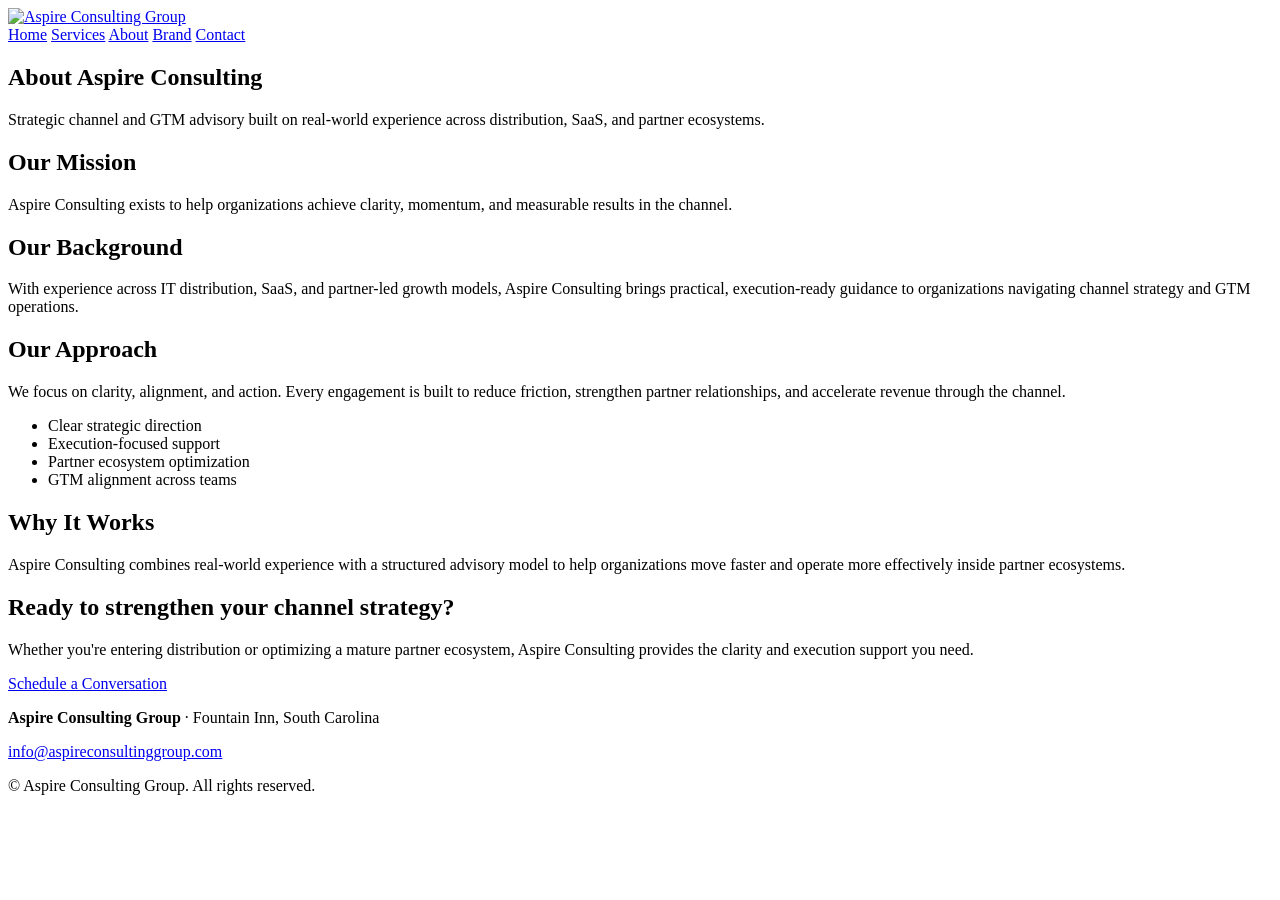
==== about.html @ 13d5f24e "Create Aspire Consulting about page" ====
<!DOCTYPE html>
<html lang="en">
<head>
    <meta charset="UTF-8">
    <title>About – Aspire Consulting</title>
    <meta name="viewport" content="width=device-width, initial-scale=1">
    <meta name="description" content="Learn about Aspire Consulting, our mission, background, and experience in IT distribution and channel ecosystems.">
    <link rel="stylesheet" href="style.css">
</head>

<body>
    <header class="site-header">
        <div class="logo-wrap">
            <a href="index.html" aria-label="Aspire Consulting home">
                <img src="Aspire_Consulting_Logo.jpg" alt="Aspire Consulting Group" class="site-logo">
            </a>
        </div>
        <nav class="main-nav" aria-label="Main navigation">
            <a href="index.html" class="nav-link">Home</a>
            <a href="services.html" class="nav-link">Services</a>
            <a href="about.html" class="nav-link active" aria-current="page">About</a>
            <a href="brand.html" class="nav-link">Brand</a>
            <a href="contact.html" class="nav-link nav-cta">Contact</a>
        </nav>
    </header>

    <main>
        <section class="page-header">
            <div class="page-header-inner">
                <h1>About Aspire Consulting</h1>
                <p class="page-subtitle">
                    Strategic channel and GTM advisory built on real-world experience across distribution, SaaS, and partner ecosystems.
                </p>
            </div>
        </section>

        <section class="section">
            <div class="section-inner">
                <h2>Our Mission</h2>
                <p>
                    Aspire Consulting exists to help organizations achieve clarity, momentum, and measurable results in the channel.
                </p>

                <h2>Our Background</h2>
                <p>
                    With experience across IT distribution, SaaS, and partner-led growth models, Aspire Consulting brings practical,
                    execution-ready guidance to organizations navigating channel strategy and GTM operations.
                </p>

                <h2>Our Approach</h2>
                <p>
                    We focus on clarity, alignment, and action. Every engagement is built to reduce friction, strengthen partner
                    relationships, and accelerate revenue through the channel.
                </p>

                <ul class="bullet-columns">
                    <li>Clear strategic direction</li>
                    <li>Execution-focused support</li>
                    <li>Partner ecosystem optimization</li>
                    <li>GTM alignment across teams</li>
                </ul>

                <h2>Why It Works</h2>
                <p>
                    Aspire Consulting combines real-world experience with a structured advisory model to help organizations move faster
                    and operate more effectively inside partner ecosystems.
                </p>
            </div>
        </section>

        <section class="section section-alt">
            <div class="section-inner">
                <h2>Ready to strengthen your channel strategy?</h2>
                <p>
                    Whether you're entering distribution or optimizing a mature partner ecosystem, Aspire Consulting provides the clarity
                    and execution support you need.
                </p>
                <a href="contact.html" class="btn-primary">Schedule a Conversation</a>
            </div>
        </section>
    </main>

    <footer class="site-footer">
        <div class="footer-inner">
            <p><strong>Aspire Consulting Group</strong> · Fountain Inn, South Carolina</p>
            <p><a href="mailto:info@aspireconsultinggroup.com">info@aspireconsultinggroup.com</a></p>
            <p class="footer-small">© Aspire Consulting Group. All rights reserved.</p>
        </div>
    </footer>
</body>
</html>
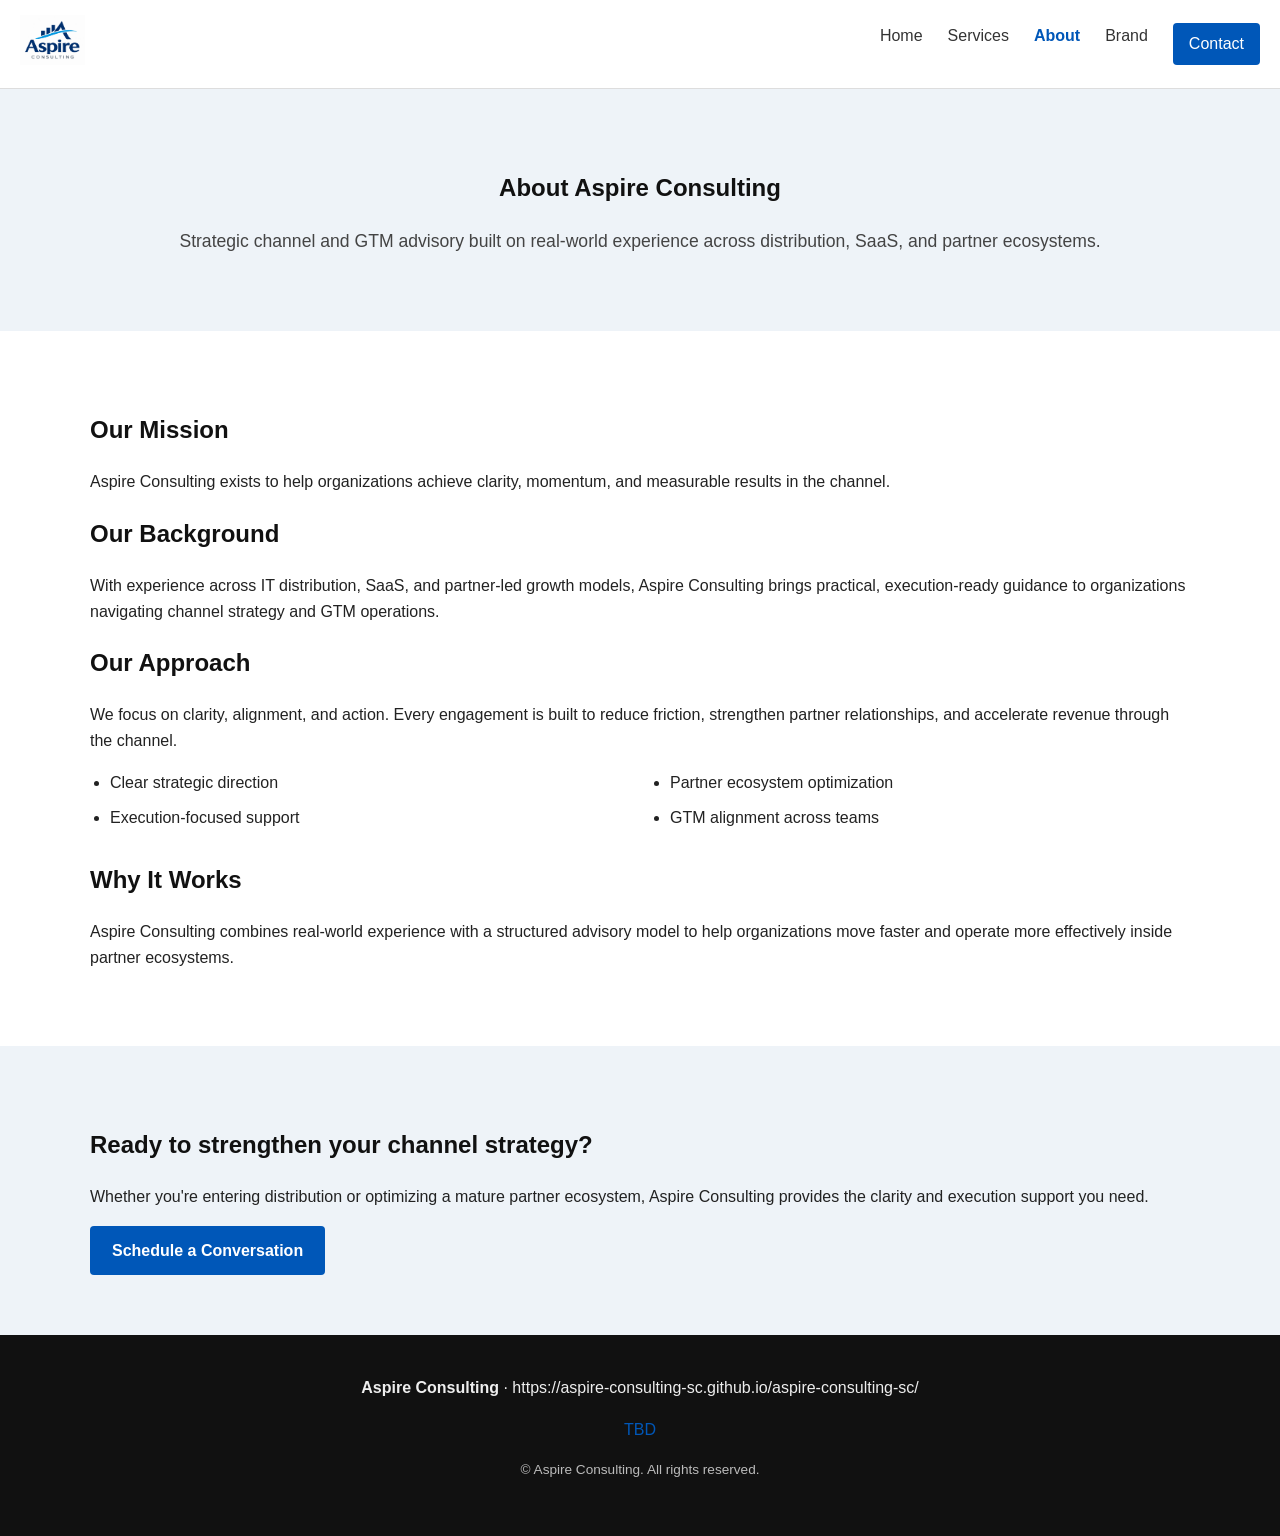
==== commit 9ee465bf: "Update footer and logo details in about.html" ====
--- a/about.html
+++ b/about.html
@@ -12,7 +12,7 @@
     <header class="site-header">
         <div class="logo-wrap">
             <a href="index.html" aria-label="Aspire Consulting home">
-                <img src="Aspire_Consulting_Logo.jpg" alt="Aspire Consulting Group" class="site-logo">
+                <img src="Aspire_Consulting_Logo.jpg" alt="Aspire Consulting" class="site-logo">
             </a>
         </div>
         <nav class="main-nav" aria-label="Main navigation">
@@ -82,9 +82,9 @@
 
     <footer class="site-footer">
         <div class="footer-inner">
-            <p><strong>Aspire Consulting Group</strong> · Fountain Inn, South Carolina</p>
-            <p><a href="mailto:info@aspireconsultinggroup.com">info@aspireconsultinggroup.com</a></p>
-            <p class="footer-small">© Aspire Consulting Group. All rights reserved.</p>
+            <p><strong>Aspire Consulting</strong> · https://aspire-consulting-sc.github.io/aspire-consulting-sc/</p>
+            <p><a href="mailto:TBD">TBD</a></p>
+            <p class="footer-small">© Aspire Consulting. All rights reserved.</p>
         </div>
     </footer>
 </body>
--- a/style.css
+++ b/style.css
@@ -0,0 +1,297 @@
+/* --------------------------------------------------
+   Global Styles
+-------------------------------------------------- */
+
+body {
+    margin: 0;
+    font-family: "Inter", Arial, sans-serif;
+    background: #f9f9f9;
+    color: #222;
+    line-height: 1.6;
+}
+
+h1, h2, h3 {
+    font-weight: 600;
+    color: #111;
+}
+
+p {
+    margin: 0 0 1rem;
+}
+
+a {
+    color: #0057b8;
+    text-decoration: none;
+}
+
+a:hover {
+    text-decoration: underline;
+}
+
+/* --------------------------------------------------
+   Layout Containers
+-------------------------------------------------- */
+
+.section {
+    padding: 60px 20px;
+    background: #fff;
+}
+
+.section-alt {
+    padding: 60px 20px;
+    background: #eef3f8;
+}
+
+.section-inner,
+.page-header-inner,
+.footer-inner {
+    max-width: 1100px;
+    margin: 0 auto;
+}
+
+/* --------------------------------------------------
+   Header & Navigation
+-------------------------------------------------- */
+
+.site-header {
+    background: #ffffff;
+    border-bottom: 1px solid #ddd;
+    padding: 15px 20px;
+    display: flex;
+    align-items: center;
+    justify-content: space-between;
+}
+
+.logo-wrap {
+    display: flex;
+    align-items: center;
+}
+
+/* Desktop logo size */
+.site-logo {
+    height: 50px;
+    width: auto;
+}
+
+.main-nav {
+    display: flex;
+    gap: 25px;
+}
+
+.nav-link {
+    font-weight: 500;
+    color: #333;
+}
+
+.nav-link:hover {
+    color: #0057b8;
+}
+
+.nav-link.active {
+    color: #0057b8;
+    font-weight: 600;
+}
+
+.nav-cta {
+    padding: 8px 16px;
+    background: #0057b8;
+    color: #fff !important;
+    border-radius: 4px;
+}
+
+.nav-cta:hover {
+    background: #003f82;
+}
+
+/* --------------------------------------------------
+   Hero Section
+-------------------------------------------------- */
+
+.hero {
+    background: #0057b8;
+    color: #fff;
+    padding: 100px 20px;
+    text-align: center;
+}
+
+.hero-inner {
+    max-width: 900px;
+    margin: 0 auto;
+}
+
+.hero-subtitle {
+    font-size: 1.2rem;
+    margin-bottom: 30px;
+}
+
+/* --------------------------------------------------
+   Buttons
+-------------------------------------------------- */
+
+.btn-primary {
+    display: inline-block;
+    padding: 12px 22px;
+    background: #0057b8;
+    color: #fff;
+    border-radius: 4px;
+    font-weight: 600;
+    margin-right: 10px;
+}
+
+.btn-primary:hover {
+    background: #003f82;
+}
+
+.btn-secondary {
+    display: inline-block;
+    padding: 12px 22px;
+    background: #fff;
+    color: #0057b8;
+    border: 2px solid #0057b8;
+    border-radius: 4px;
+    font-weight: 600;
+}
+
+.btn-secondary:hover {
+    background: #eef3f8;
+}
+
+/* --------------------------------------------------
+   Page Header
+-------------------------------------------------- */
+
+.page-header {
+    background: #eef3f8;
+    padding: 60px 20px;
+    text-align: center;
+}
+
+.page-subtitle {
+    font-size: 1.1rem;
+    color: #444;
+}
+
+/* --------------------------------------------------
+   Cards & Grids
+-------------------------------------------------- */
+
+.grid-3 {
+    display: grid;
+    grid-template-columns: repeat(auto-fit, minmax(280px, 1fr));
+    gap: 25px;
+    margin-top: 40px;
+}
+
+.card {
+    background: #fff;
+    padding: 25px;
+    border-radius: 6px;
+    border: 1px solid #ddd;
+    box-shadow: 0 2px 4px rgba(0,0,0,0.05);
+}
+
+.card h3 {
+    margin-top: 0;
+}
+
+/* --------------------------------------------------
+   Bullet Columns
+-------------------------------------------------- */
+
+.bullet-columns {
+    columns: 2;
+    column-gap: 40px;
+    list-style: disc;
+    padding-left: 20px;
+}
+
+.bullet-columns li {
+    margin-bottom: 10px;
+}
+
+/* --------------------------------------------------
+   Contact Page
+-------------------------------------------------- */
+
+.contact-grid {
+    display: grid;
+    grid-template-columns: repeat(auto-fit, minmax(320px, 1fr));
+    gap: 40px;
+    margin-top: 40px;
+}
+
+.contact-form input,
+.contact-form textarea {
+    width: 100%;
+    padding: 12px;
+    margin-bottom: 15px;
+    border-radius: 4px;
+    border: 1px solid #ccc;
+    font-size: 1rem;
+}
+
+.contact-form textarea {
+    height: 140px;
+    resize: vertical;
+}
+
+/* --------------------------------------------------
+   Footer
+-------------------------------------------------- */
+
+.site-footer {
+    background: #111;
+    color: #eee;
+    padding: 40px 20px;
+    text-align: center;
+}
+
+.footer-small {
+    font-size: 0.85rem;
+    color: #bbb;
+}
+
+/* --------------------------------------------------
+   Mobile Optimization
+-------------------------------------------------- */
+
+@media (max-width: 600px) {
+
+    /* Smaller logo */
+    .site-logo {
+        height: 45px;
+    }
+
+    /* Tighter nav spacing */
+    .main-nav {
+        gap: 12px;
+    }
+
+    .nav-link {
+        font-size: 0.9rem;
+    }
+
+    .nav-cta {
+        padding: 6px 12px;
+        font-size: 0.9rem;
+    }
+
+    /* Reduce hero padding */
+    .hero {
+        padding: 70px 20px;
+    }
+
+    .hero-subtitle {
+        font-size: 1rem;
+    }
+
+    /* Cards spacing */
+    .grid-3 {
+        gap: 20px;
+    }
+
+    /* Footer spacing */
+    .site-footer {
+        padding: 30px 20px;
+    }
+}
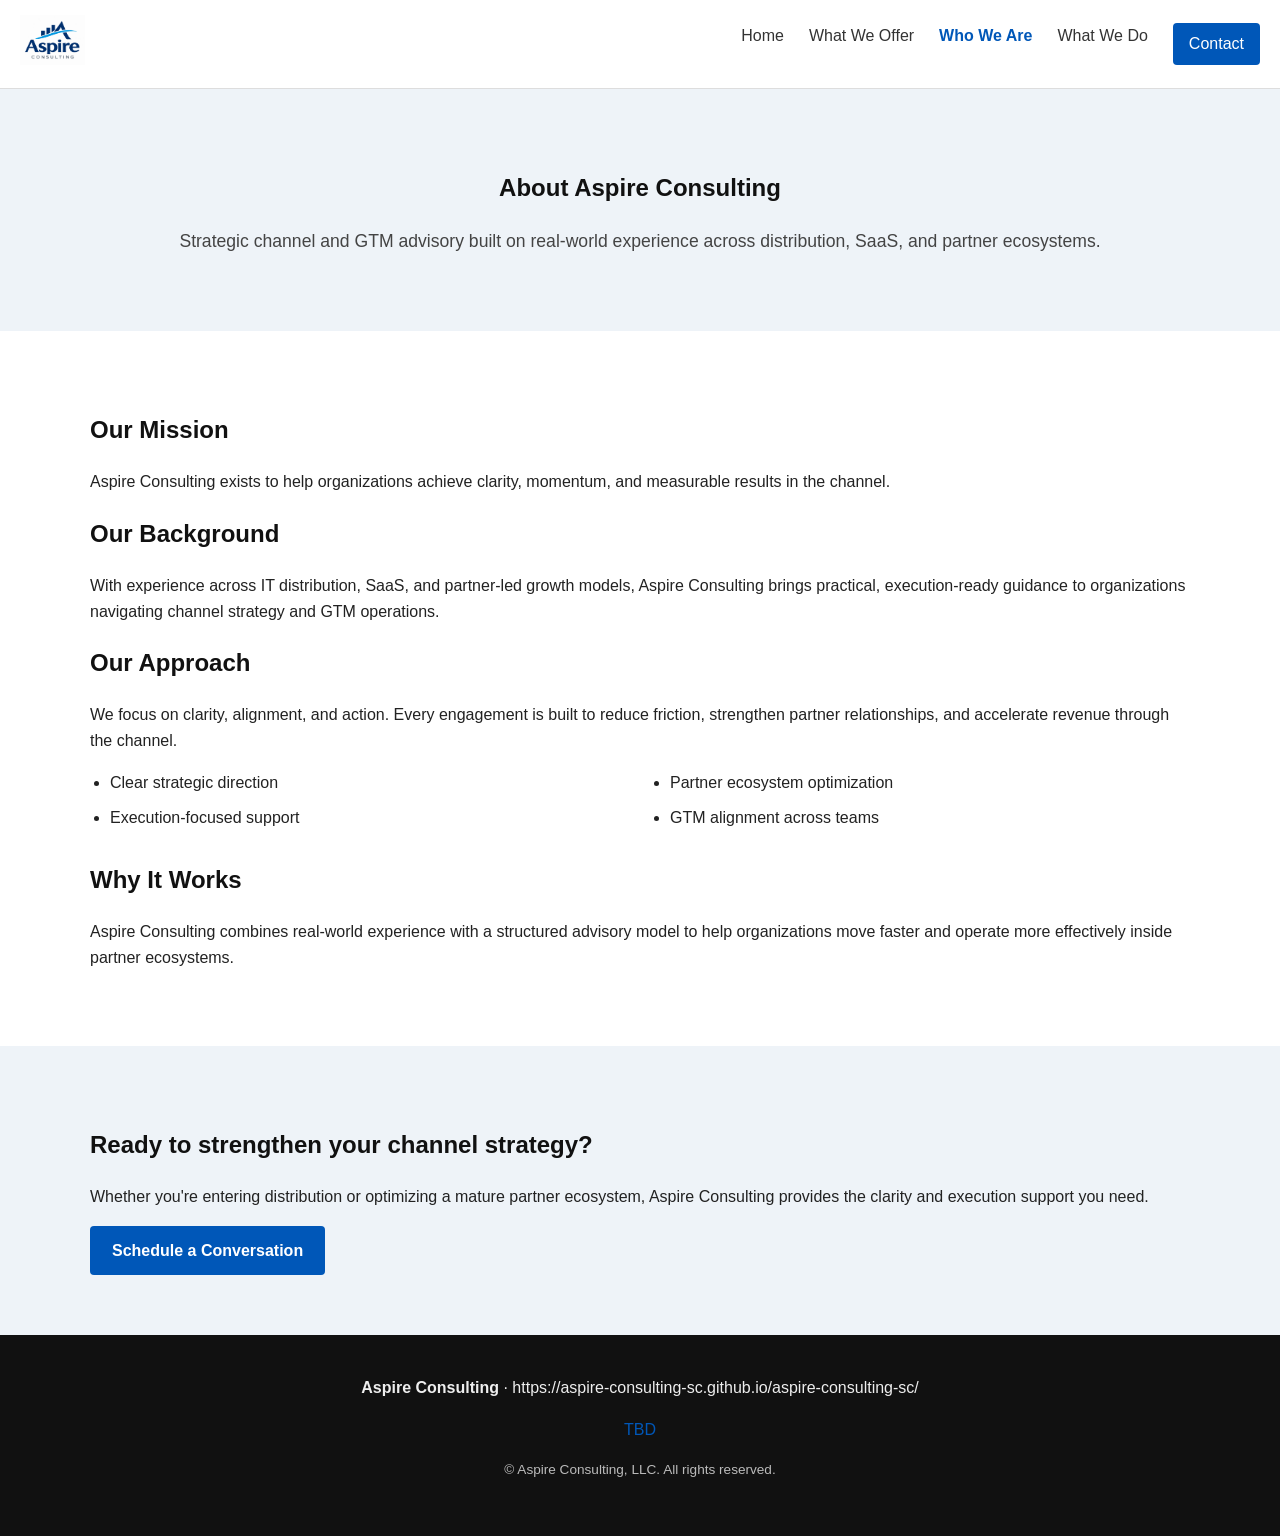
==== commit a7994e5c: "Update navigation links and footer text" ====
--- a/about.html
+++ b/about.html
@@ -17,9 +17,9 @@
         </div>
         <nav class="main-nav" aria-label="Main navigation">
             <a href="index.html" class="nav-link">Home</a>
-            <a href="services.html" class="nav-link">Services</a>
-            <a href="about.html" class="nav-link active" aria-current="page">About</a>
-            <a href="brand.html" class="nav-link">Brand</a>
+            <a href="services.html" class="nav-link">What We Offer</a>
+            <a href="about.html" class="nav-link active" aria-current="page">Who We Are</a>
+            <a href="brand.html" class="nav-link">What We Do</a>
             <a href="contact.html" class="nav-link nav-cta">Contact</a>
         </nav>
     </header>
@@ -84,7 +84,7 @@
         <div class="footer-inner">
             <p><strong>Aspire Consulting</strong> · https://aspire-consulting-sc.github.io/aspire-consulting-sc/</p>
             <p><a href="mailto:TBD">TBD</a></p>
-            <p class="footer-small">© Aspire Consulting. All rights reserved.</p>
+            <p class="footer-small">© Aspire Consulting, LLC. All rights reserved.</p>
         </div>
     </footer>
 </body>
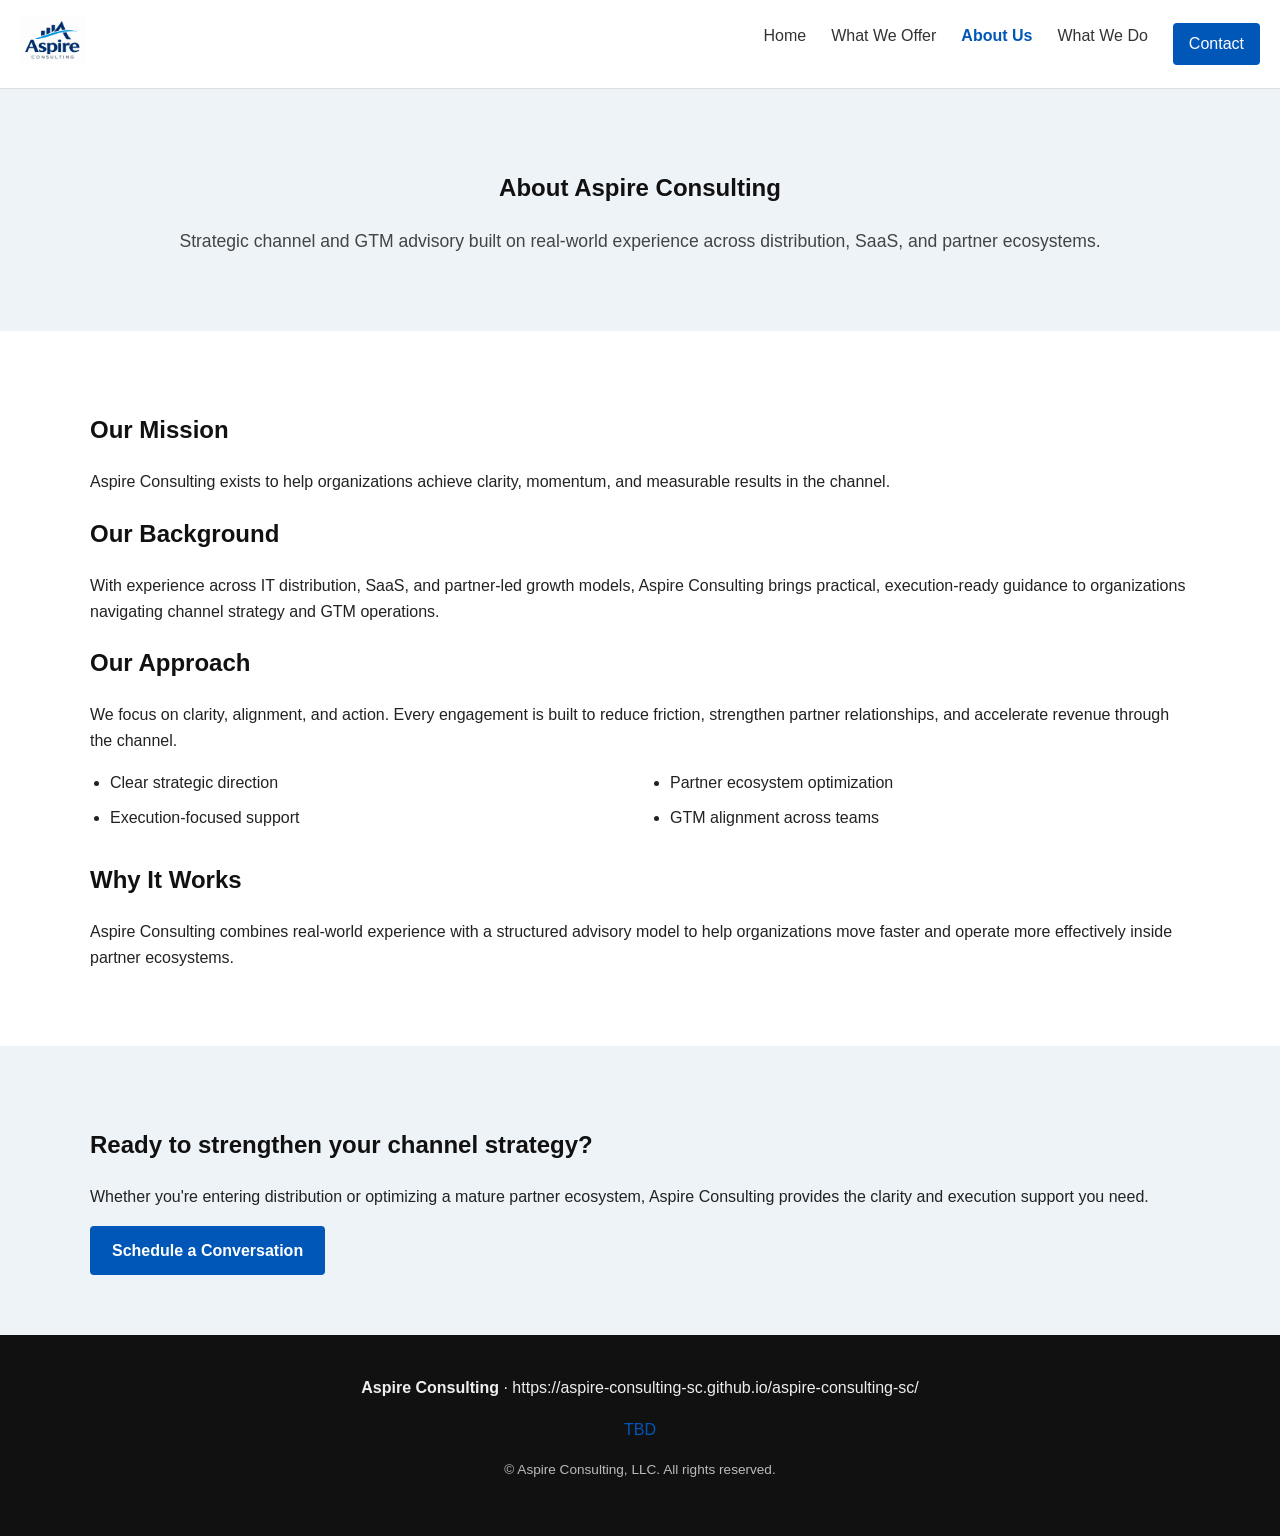
==== commit 3a05f439: "Change link text from 'Who We Are' to 'About Us'" ====
--- a/about.html
+++ b/about.html
@@ -18,7 +18,7 @@
         <nav class="main-nav" aria-label="Main navigation">
             <a href="index.html" class="nav-link">Home</a>
             <a href="services.html" class="nav-link">What We Offer</a>
-            <a href="about.html" class="nav-link active" aria-current="page">Who We Are</a>
+            <a href="about.html" class="nav-link active" aria-current="page">About Us</a>
             <a href="brand.html" class="nav-link">What We Do</a>
             <a href="contact.html" class="nav-link nav-cta">Contact</a>
         </nav>
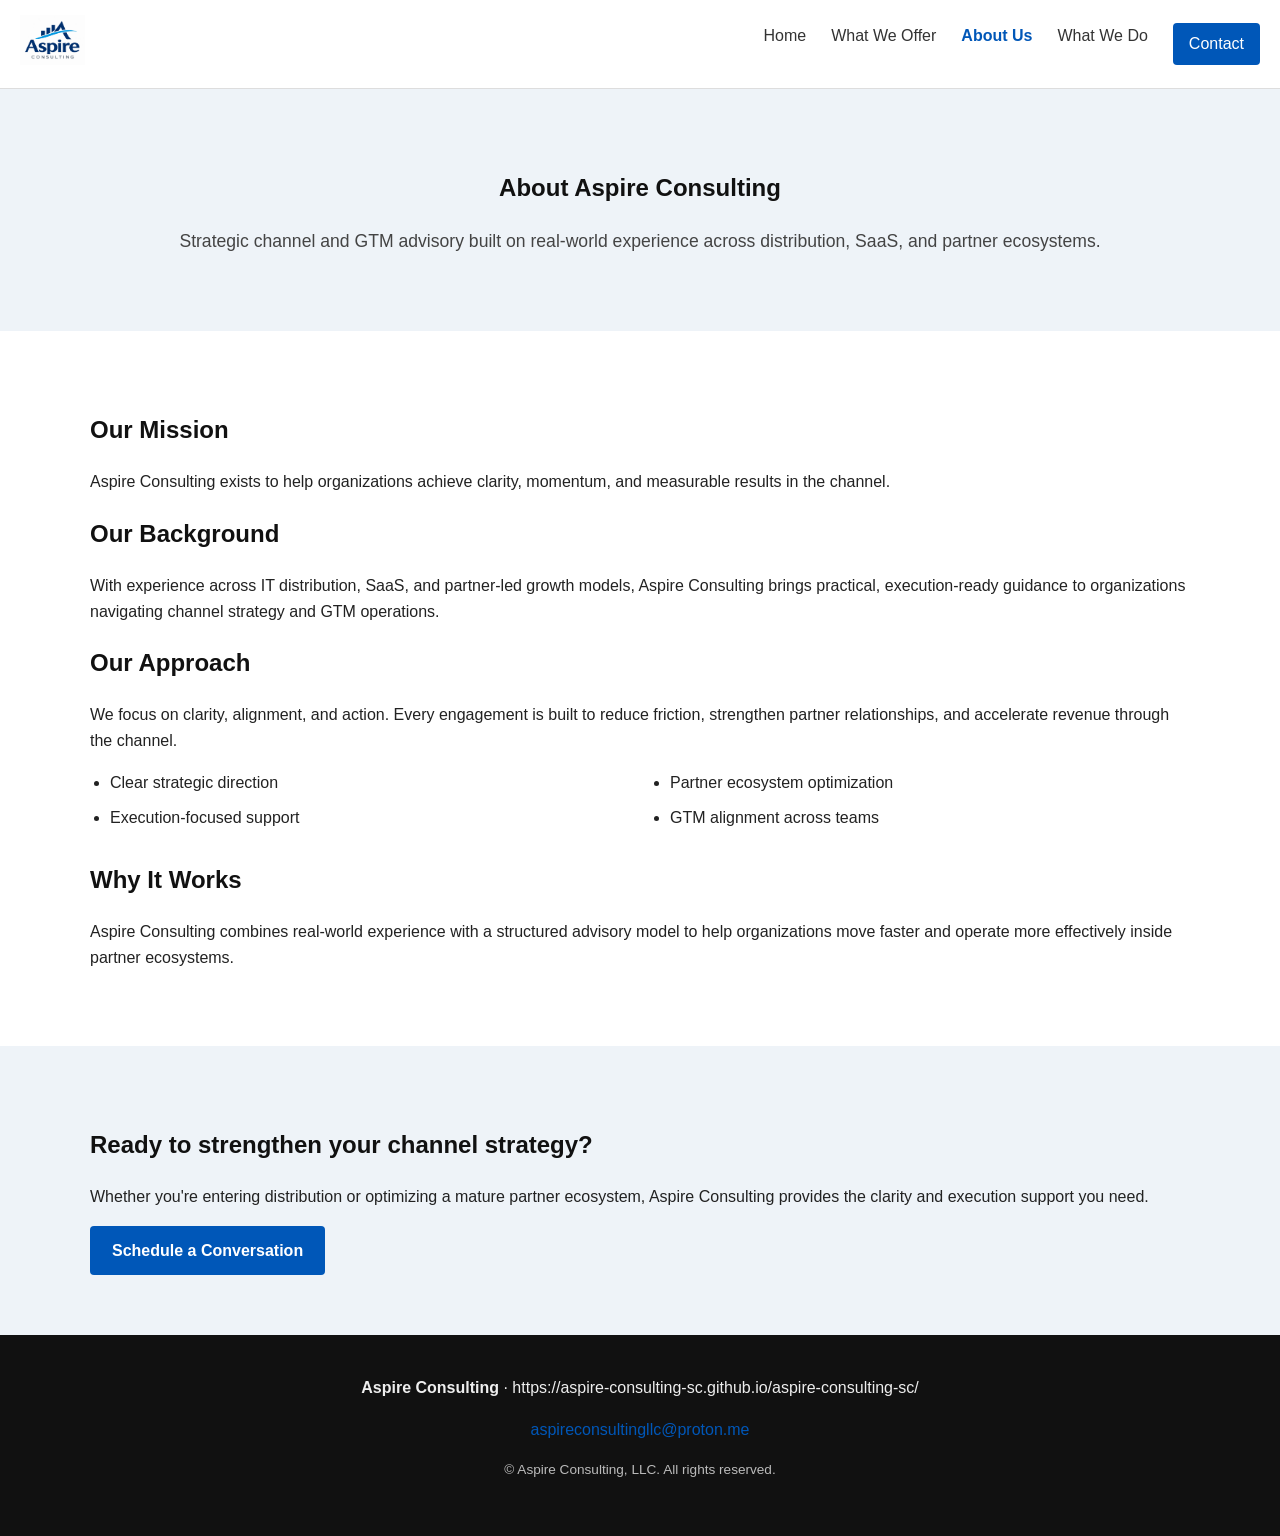
==== commit f8ba894d: "Update footer email address in about.html" ====
--- a/about.html
+++ b/about.html
@@ -83,7 +83,7 @@
     <footer class="site-footer">
         <div class="footer-inner">
             <p><strong>Aspire Consulting</strong> · https://aspire-consulting-sc.github.io/aspire-consulting-sc/</p>
-            <p><a href="mailto:TBD">TBD</a></p>
+            <p><a href="mailto:aspireconsultingllc@proton.me">aspireconsultingllc@proton.me</a></p>
             <p class="footer-small">© Aspire Consulting, LLC. All rights reserved.</p>
         </div>
     </footer>
